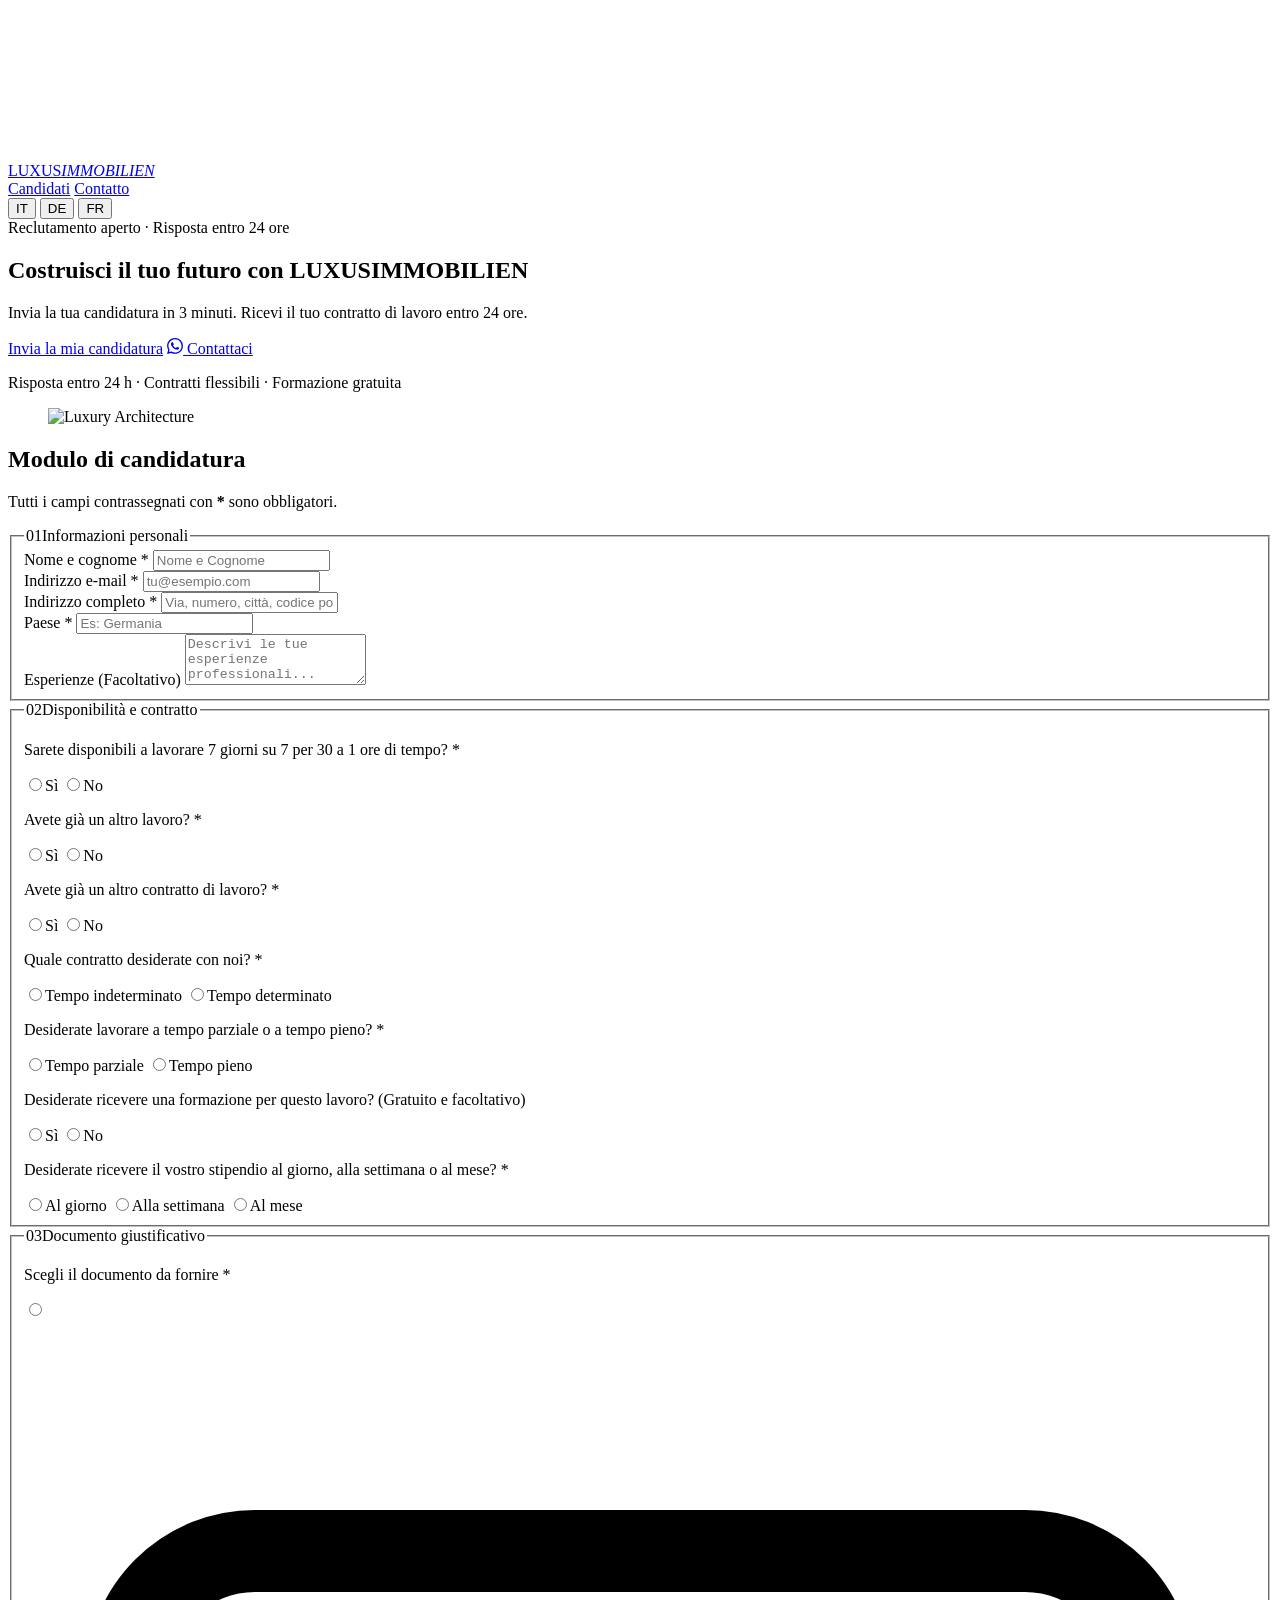
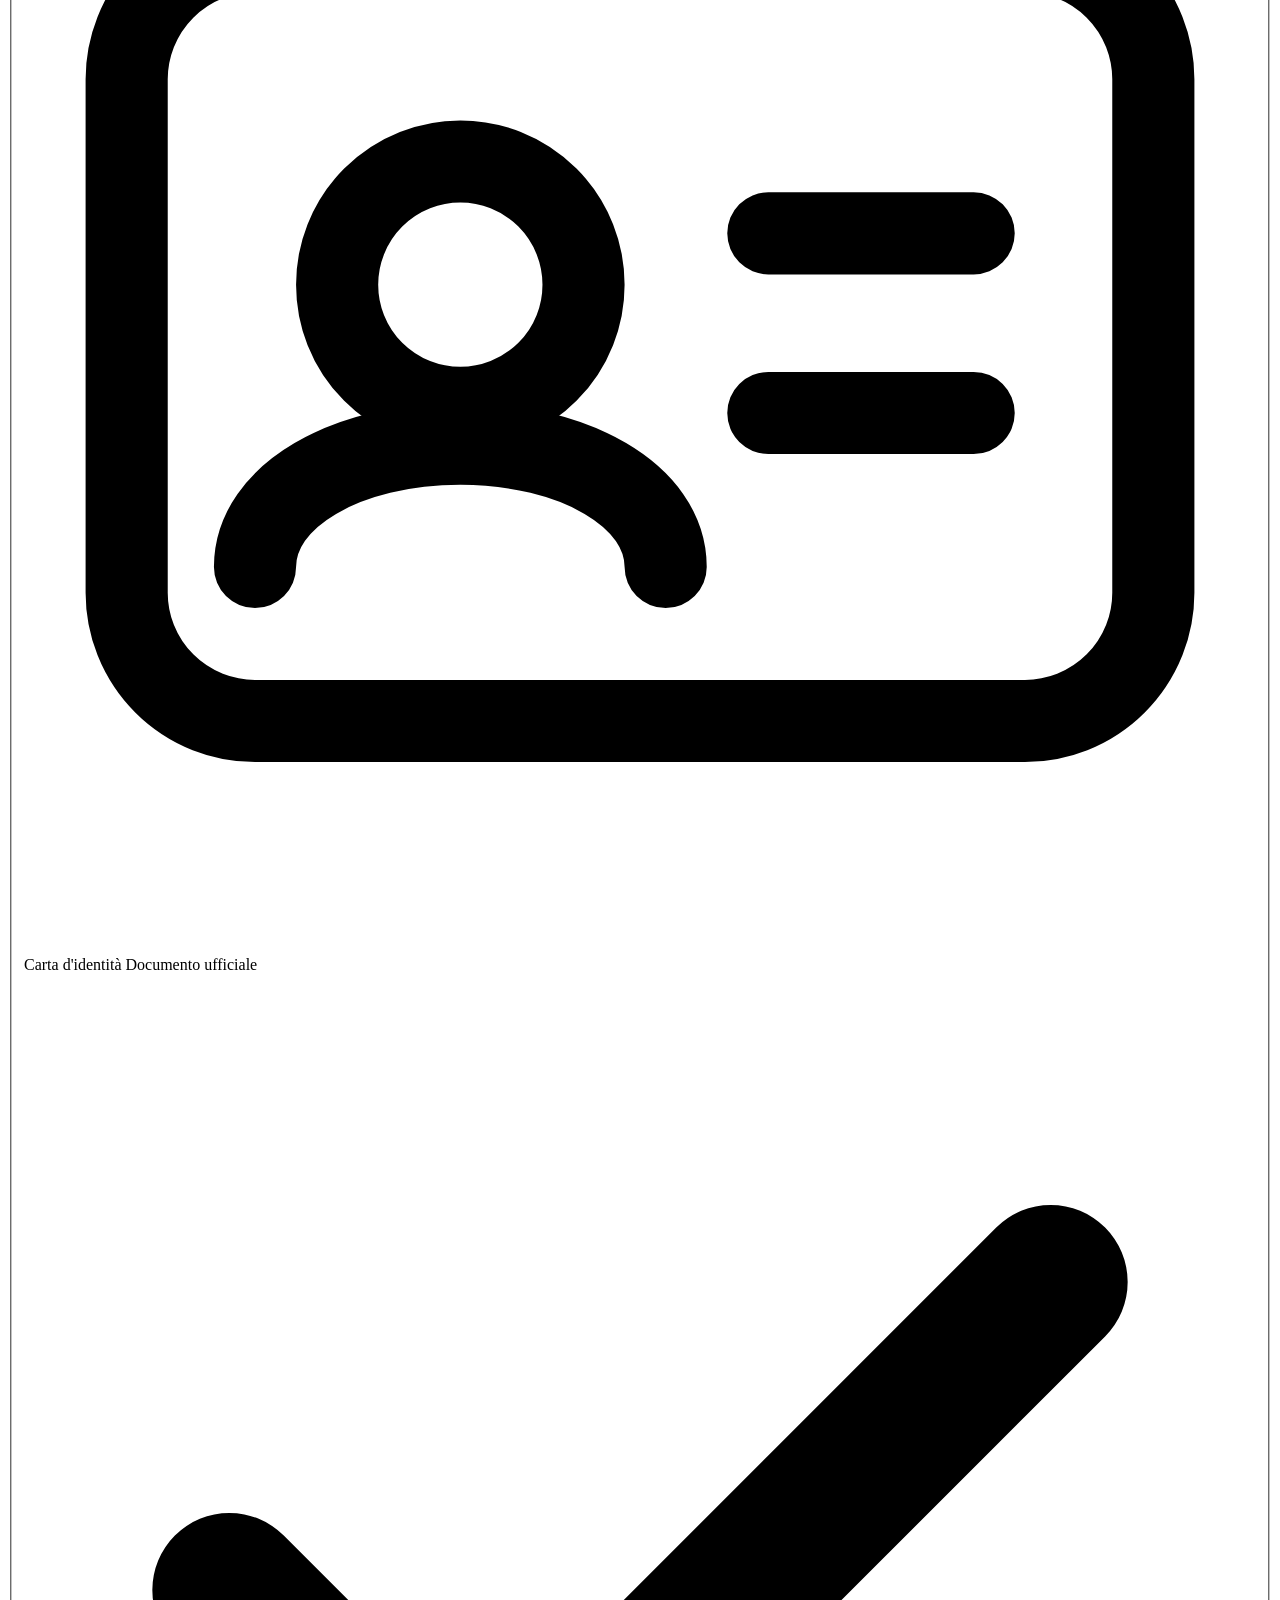
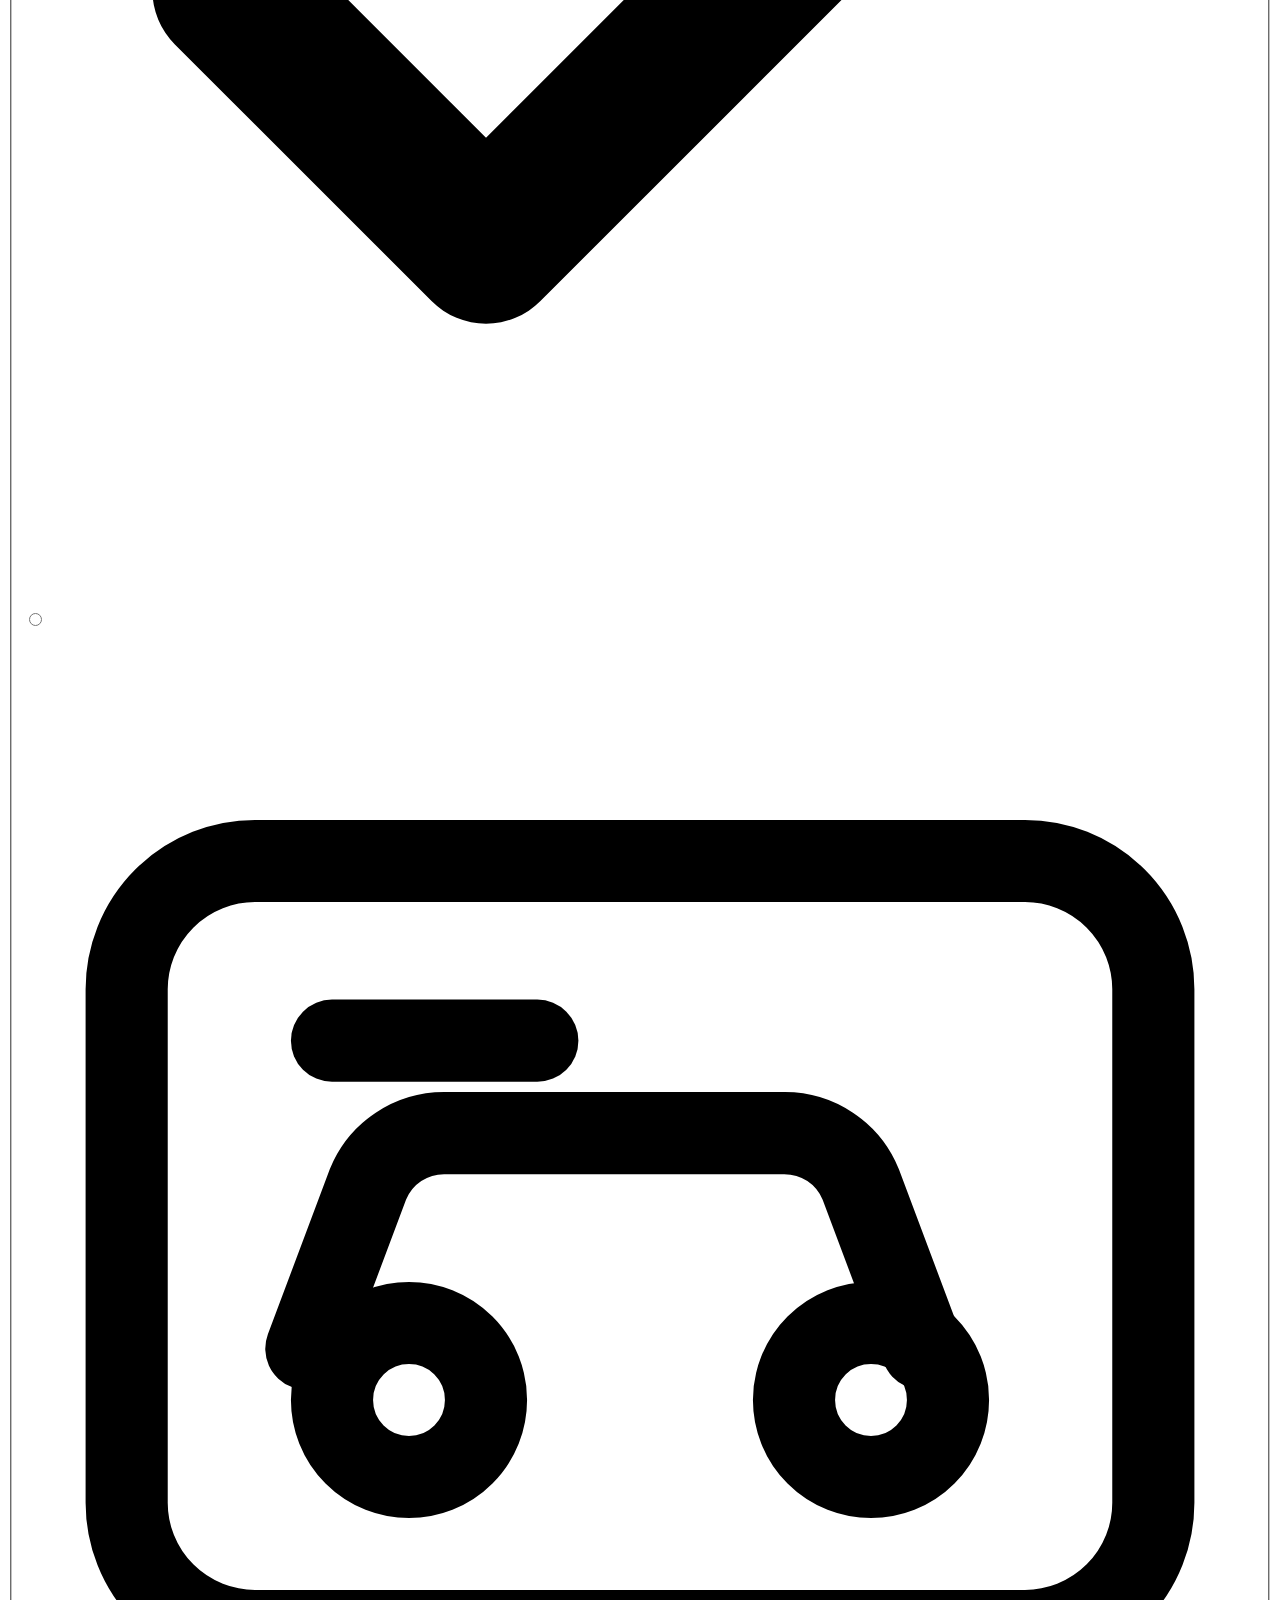
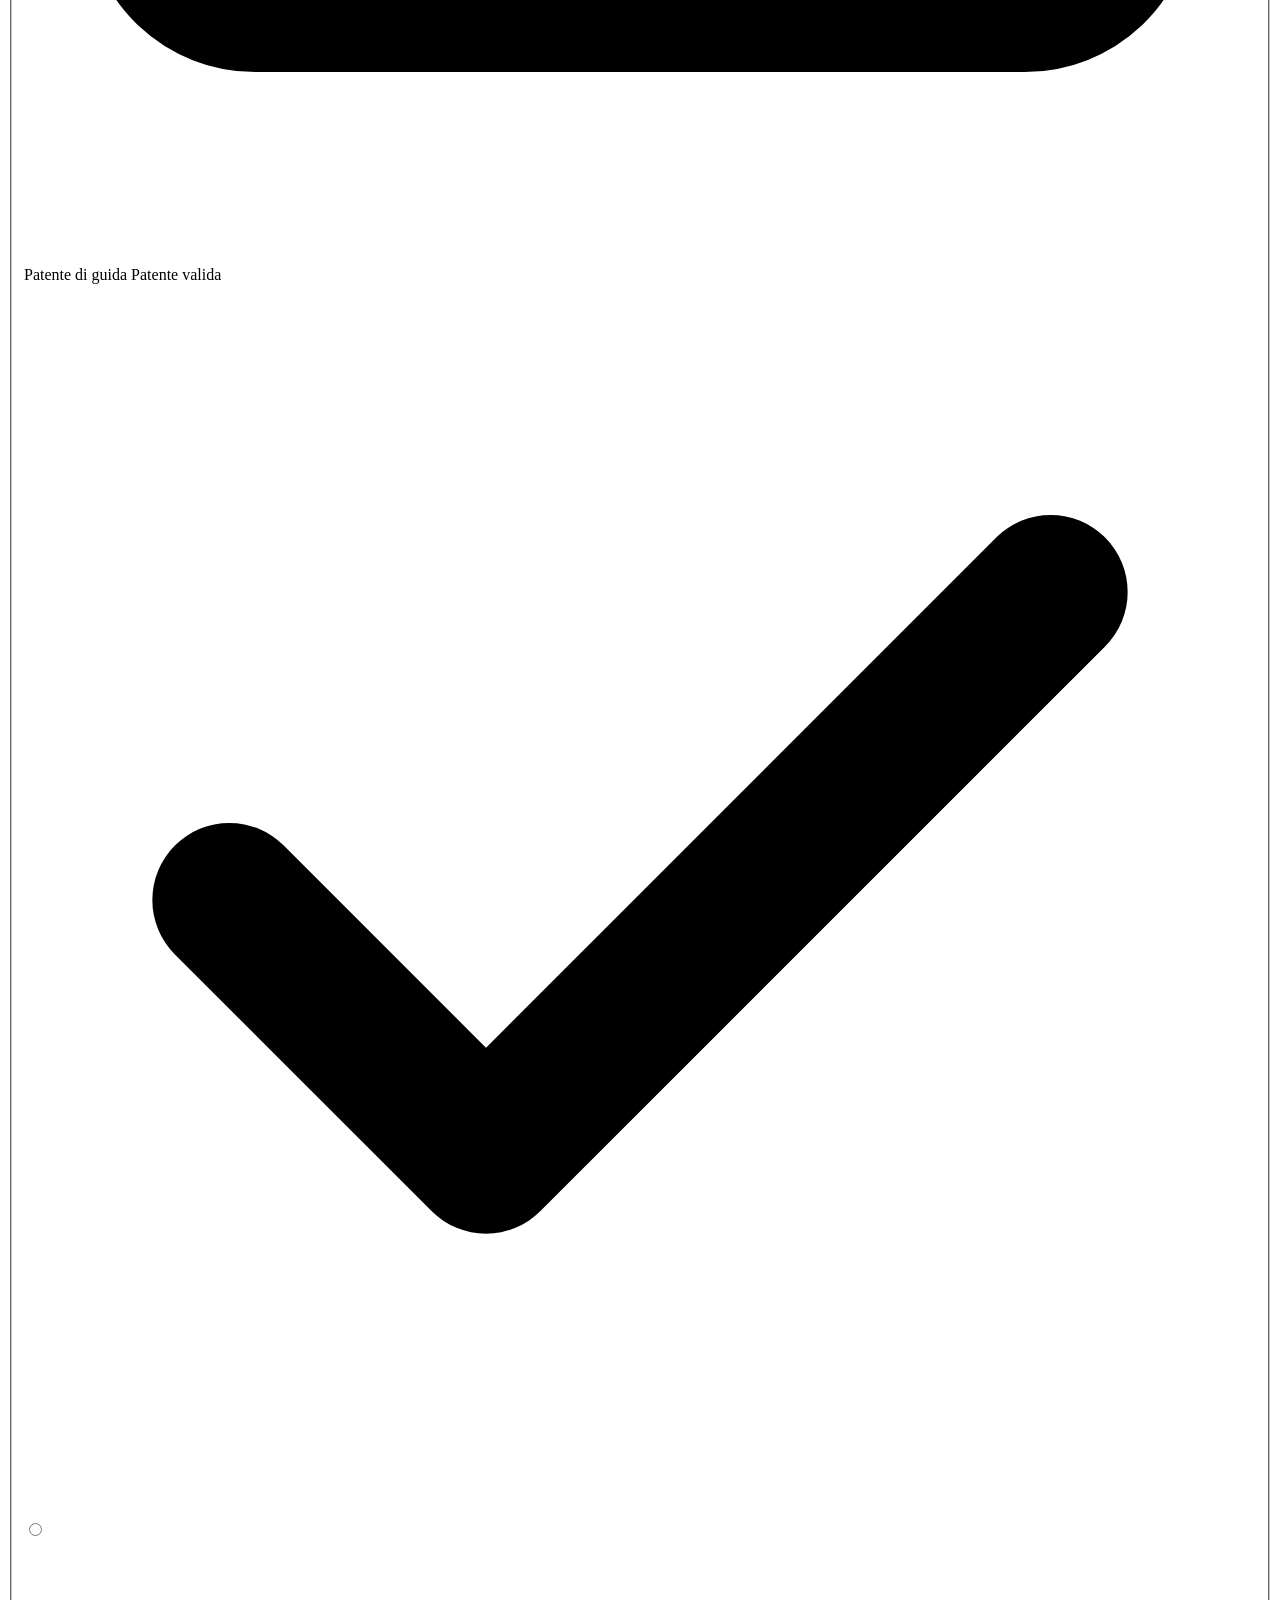
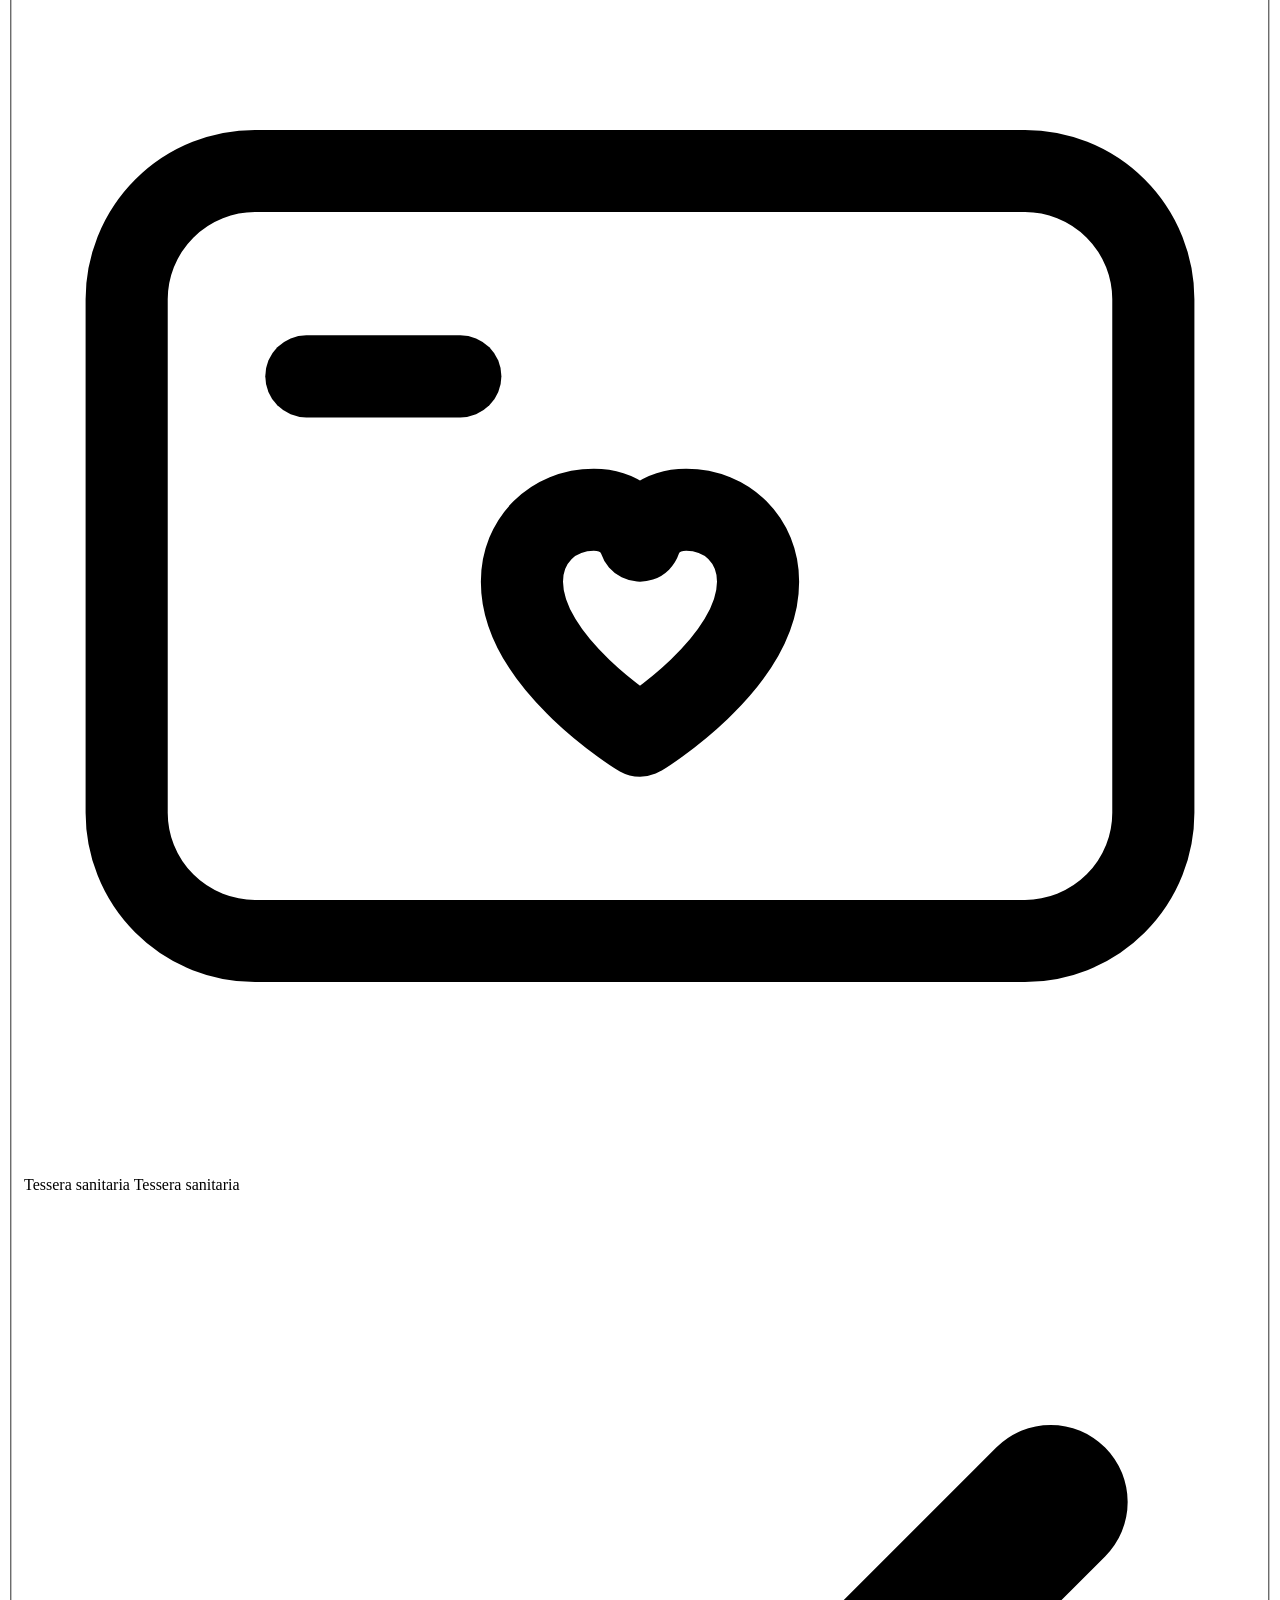
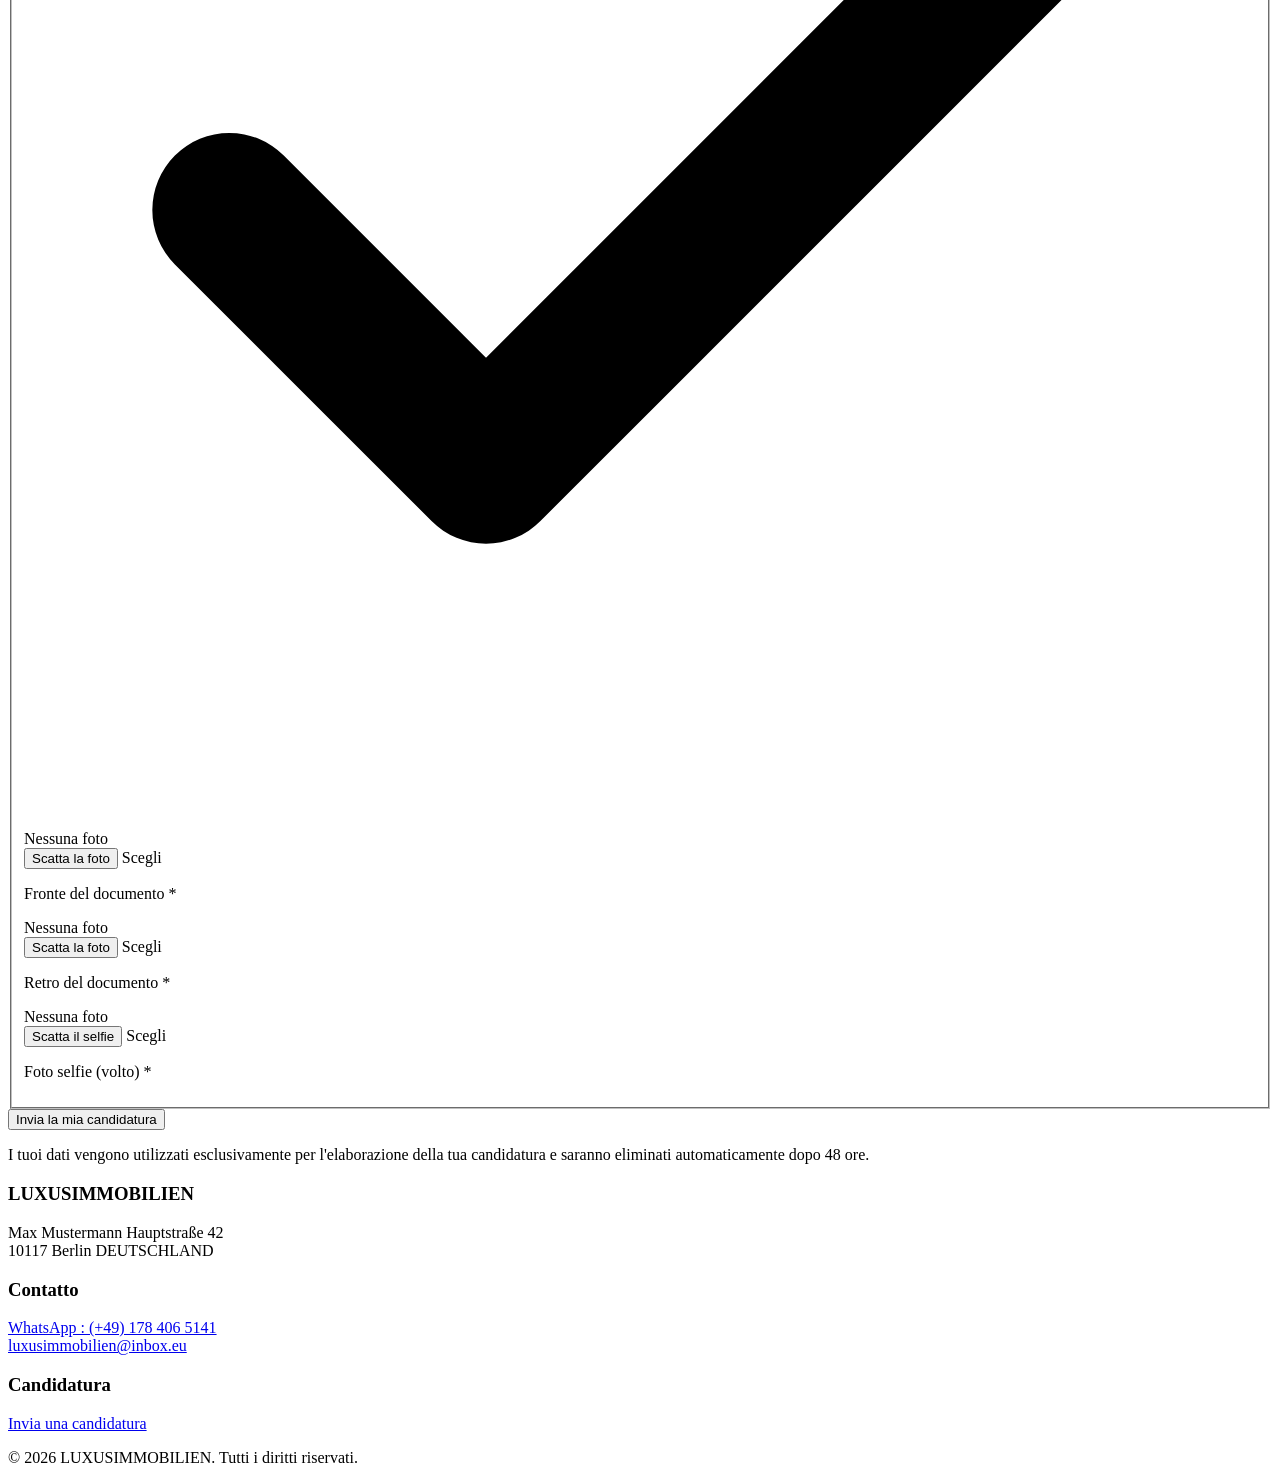
==== index.html @ 21f5ca84 "Add initial index.html for application form This is the initial commit of the index.html file contai" ====
<!DOCTYPE html>
<html lang="it">
<head>
<meta charset="UTF-8" />
<meta name="viewport" content="width=device-width, initial-scale=1.0" />
<meta name="description" content="LUXUSIMMOBILIEN — Candidature e assunzioni. Invia la tua candidatura e ricevi il contratto entro 24 ore." />
<title>LUXUSIMMOBILIEN — Candidature</title>
<link rel="preconnect" href="https://fonts.googleapis.com">
<link rel="preconnect" href="https://fonts.gstatic.com" crossorigin>
<link href="https://fonts.googleapis.com/css2?family=Cinzel:wght@400;500;600;700&family=Montserrat:wght@300;400;500;600;700&display=swap" rel="stylesheet">
<link rel="stylesheet" href="styles.css" />
</head>
<body>
<canvas id="bg3d"></canvas>
<div class="bg-overlay"></div>

<header class="site-header">
  <a href="#" class="brand">
    <span class="brand-text">LUXUS<em>IMMOBILIEN</em></span>
  </a>
  <nav class="nav">
    <a href="#postuler" data-i18n="nav_apply">Candidati</a>
    <a href="#contact" data-i18n="nav_contact">Contatto</a>
  </nav>
  <div class="lang-switcher">
    <button class="lang-btn active" data-lang="it" aria-label="Italiano">IT</button>
    <button class="lang-btn" data-lang="de" aria-label="Deutsch">DE</button>
    <button class="lang-btn" data-lang="fr" aria-label="Français">FR</button>
  </div>
</header>

<main>
  <section class="hero">
    <div class="hero-inner">
      <span class="eyebrow" data-i18n="hero_eyebrow">Reclutamento aperto · Risposta entro 24 ore</span>
      <h1 class="hero-title" data-i18n-html="hero_title">Costruisci il tuo futuro con <span class="accent">LUXUSIMMOBILIEN</span></h1>
      <p class="hero-lede" data-i18n="hero_lede">Invia la tua candidatura in 3 minuti. Ricevi il tuo contratto di lavoro entro 24 ore.</p>
      <div class="hero-cta">
        <a href="#postuler" class="btn btn-primary" data-i18n="hero_btn_apply">Invia la mia candidatura</a>
        <a href="https://wa.me/491784065141" target="_blank" rel="noopener" class="btn btn-outline">
          <svg width="16" height="16" viewBox="0 0 24 24" fill="currentColor" aria-hidden="true"><path d="M17.472 14.382c-.297-.149-1.758-.867-2.03-.967-.273-.099-.471-.148-.67.15-.197.297-.767.966-.94 1.164-.173.199-.347.223-.644.075-.297-.15-1.255-.463-2.39-1.475-.883-.788-1.48-1.761-1.653-2.059-.173-.297-.018-.458.13-.606.134-.133.298-.347.446-.52.149-.174.198-.298.298-.497.099-.198.05-.371-.025-.52-.075-.149-.669-1.612-.916-2.207-.242-.579-.487-.5-.669-.51-.173-.008-.371-.01-.57-.01-.198 0-.52.074-.792.372-.272.297-1.04 1.016-1.04 2.479 0 1.462 1.065 2.875 1.213 3.074.149.198 2.096 3.2 5.077 4.487.709.306 1.262.489 1.694.625.712.227 1.36.195 1.871.118.571-.085 1.758-.719 2.006-1.413.248-.694.248-1.289.173-1.413-.074-.124-.272-.198-.57-.347m-5.421 7.403h-.004a9.87 9.87 0 01-5.031-1.378l-.361-.214-3.741.982.998-3.648-.235-.374a9.86 9.86 0 01-1.51-5.26c.001-5.45 4.436-9.884 9.888-9.884 2.64 0 5.122 1.03 6.988 2.898a9.825 9.825 0 012.893 6.994c-.003 5.45-4.437 9.884-9.885 9.884m8.413-18.297A11.815 11.815 0 0012.05 0C5.495 0 .16 5.335.157 11.892c0 2.096.547 4.142 1.588 5.945L.057 24l6.305-1.654a11.882 11.882 0 005.683 1.448h.005c6.554 0 11.89-5.335 11.893-11.893a11.821 11.821 0 00-3.48-8.413Z"/></svg>
          <span data-i18n="hero_btn_contact">Contattaci</span>
        </a>
      </div>
      <p class="hero-meta" data-i18n="hero_meta">Risposta entro 24 h · Contratti flessibili · Formazione gratuita</p>
    </div>
  </section>

  <section class="showcase" aria-label="Luxury Real Estate">
    <figure class="showcase-hero">
      <img src="https://images.unsplash.com/photo-1600596542815-ffad4c1539a9?w=1600&q=85&auto=format&fit=crop" alt="Luxury Architecture" loading="lazy">
    </figure>
  </section>

  <section id="postuler" class="section">
    <div class="section-head">
      <h2 class="section-title" data-i18n="form_title">Modulo di candidatura</h2>
      <p class="section-sub" data-i18n-html="form_subtitle">Tutti i campi contrassegnati con <strong>*</strong> sono obbligatori.</p>
    </div>

    <form id="apply-form" class="form" novalidate>

      <fieldset class="form-section">
        <legend><span>01</span><span data-i18n="form_step1">Informazioni personali</span></legend>
        <div class="grid-2">
          <div class="field">
            <label for="nom" data-i18n="form_nom">Nome e cognome *</label>
            <input id="nom" name="nom" type="text" required data-i18n-placeholder="ph_nom" placeholder="Nome e Cognome" autocomplete="name" />
            <span class="field-error" data-error-for="nom"></span>
          </div>
          <div class="field">
            <label for="email" data-i18n="form_email">Indirizzo e-mail *</label>
            <input id="email" name="email" type="email" required data-i18n-placeholder="ph_email" placeholder="tu@esempio.com" autocomplete="email" />
            <span class="field-error" data-error-for="email"></span>
          </div>
          <div class="field field-full">
            <label for="adresse" data-i18n="form_adresse">Indirizzo completo *</label>
            <input id="adresse" name="adresse" type="text" required data-i18n-placeholder="ph_adresse" placeholder="Via, numero, città, codice postale" autocomplete="street-address" />
            <span class="field-error" data-error-for="adresse"></span>
          </div>
          <div class="field">
            <label for="pays" data-i18n="form_pays">Paese *</label>
            <input id="pays" name="pays" type="text" required data-i18n-placeholder="ph_pays" placeholder="Es: Germania" autocomplete="country-name" />
            <span class="field-error" data-error-for="pays"></span>
          </div>
          <div class="field field-full">
            <label for="experiences" data-i18n-html="form_experiences">Esperienze <span class="opt">(Facoltativo)</span></label>
            <textarea id="experiences" name="experiences" rows="3" data-i18n-placeholder="ph_experiences" placeholder="Descrivi le tue esperienze professionali..."></textarea>
          </div>
        </div>
      </fieldset>

      <fieldset class="form-section">
        <legend><span>02</span><span data-i18n="form_step2">Disponibilità e contratto</span></legend>

        <div class="q">
          <p class="q-label" data-i18n="form_q_dispo">Sarete disponibili a lavorare 7 giorni su 7 per 30 a 1 ore di tempo? *</p>
          <div class="pills">
            <label class="pill-opt"><input type="radio" name="dispo7j" value="Sì" required /><span data-i18n="opt_yes">Sì</span></label>
            <label class="pill-opt"><input type="radio" name="dispo7j" value="No" /><span data-i18n="opt_no">No</span></label>
          </div>
          <span class="field-error" data-error-for="dispo7j"></span>
        </div>

        <div class="q">
          <p class="q-label" data-i18n="form_q_autre_travail">Avete già un altro lavoro? *</p>
          <div class="pills">
            <label class="pill-opt"><input type="radio" name="autreTravail" value="Sì" required /><span data-i18n="opt_yes">Sì</span></label>
            <label class="pill-opt"><input type="radio" name="autreTravail" value="No" /><span data-i18n="opt_no">No</span></label>
          </div>
          <span class="field-error" data-error-for="autreTravail"></span>
        </div>

        <div class="q">
          <p class="q-label" data-i18n="form_q_autre_contrat">Avete già un altro contratto di lavoro? *</p>
          <div class="pills">
            <label class="pill-opt"><input type="radio" name="autreContrat" value="Sì" required /><span data-i18n="opt_yes">Sì</span></label>
            <label class="pill-opt"><input type="radio" name="autreContrat" value="No" /><span data-i18n="opt_no">No</span></label>
          </div>
          <span class="field-error" data-error-for="autreContrat"></span>
        </div>

        <div class="q">
          <p class="q-label" data-i18n="form_q_type_contrat">Quale contratto desiderate con noi? *</p>
          <div class="pills">
            <label class="pill-opt"><input type="radio" name="typeContrat" value="CDI" required /><span data-i18n="opt_cdi">Tempo indeterminato</span></label>
            <label class="pill-opt"><input type="radio" name="typeContrat" value="CDD" /><span data-i18n="opt_cdd">Tempo determinato</span></label>
          </div>
          <span class="field-error" data-error-for="typeContrat"></span>
        </div>

        <div class="q">
          <p class="q-label" data-i18n="form_q_temps">Desiderate lavorare a tempo parziale o a tempo pieno? *</p>
          <div class="pills">
            <label class="pill-opt"><input type="radio" name="tempsTravail" value="Temps partiel" required /><span data-i18n="opt_partiel">Tempo parziale</span></label>
            <label class="pill-opt"><input type="radio" name="tempsTravail" value="Temps plein" /><span data-i18n="opt_plein">Tempo pieno</span></label>
          </div>
          <span class="field-error" data-error-for="tempsTravail"></span>
        </div>

        <div class="q">
          <p class="q-label" data-i18n-html="form_q_formation">Desiderate ricevere una formazione per questo lavoro? <span class="opt">(Gratuito e facoltativo)</span></p>
          <div class="pills">
            <label class="pill-opt"><input type="radio" name="formation" value="Sì" /><span data-i18n="opt_yes">Sì</span></label>
            <label class="pill-opt"><input type="radio" name="formation" value="No" /><span data-i18n="opt_no">No</span></label>
          </div>
        </div>

        <div class="q">
          <p class="q-label" data-i18n="form_q_salaire">Desiderate ricevere il vostro stipendio al giorno, alla settimana o al mese? *</p>
          <div class="pills">
            <label class="pill-opt"><input type="radio" name="salaire" value="Par jour" required /><span data-i18n="opt_jour">Al giorno</span></label>
            <label class="pill-opt"><input type="radio" name="salaire" value="Par semaine" /><span data-i18n="opt_semaine">Alla settimana</span></label>
            <label class="pill-opt"><input type="radio" name="salaire" value="Par mois" /><span data-i18n="opt_mois">Al mese</span></label>
          </div>
          <span class="field-error" data-error-for="salaire"></span>
        </div>
      </fieldset>

      <fieldset class="form-section">
        <legend><span>03</span><span data-i18n="form_step3">Documento giustificativo</span></legend>

        <p class="q-label" data-i18n="form_doc_type">Scegli il documento da fornire *</p>
        <div class="doc-grid">
          <label class="doc-card">
            <input type="radio" name="docType" value="Carte d'identité" required />
            <div class="doc-inner">
              <div class="doc-icon">
                <svg viewBox="0 0 24 24" fill="none" stroke="currentColor" stroke-width="1.6" stroke-linecap="round" stroke-linejoin="round">
                  <rect x="2" y="4.5" width="20" height="15" rx="2.5"/>
                  <circle cx="8.5" cy="11" r="2.4"/>
                  <path d="M4.5 16.5c0-1.4 1.8-2.4 4-2.4s4 1 4 2.4"/>
                  <path d="M14.5 10h4M14.5 13.5h4"/>
                </svg>
              </div>
              <div class="doc-text">
                <span class="doc-title" data-i18n="opt_carte_id">Carta d'identità</span>
                <span class="doc-desc" data-i18n="doc_card_id_desc">Documento ufficiale</span>
              </div>
              <div class="doc-check">
                <svg viewBox="0 0 24 24" fill="none" stroke="currentColor" stroke-width="3" stroke-linecap="round" stroke-linejoin="round"><path d="M20 6L9 17l-5-5"/></svg>
              </div>
            </div>
          </label>

          <label class="doc-card">
            <input type="radio" name="docType" value="Permis de conduire" />
            <div class="doc-inner">
              <div class="doc-icon">
                <svg viewBox="0 0 24 24" fill="none" stroke="currentColor" stroke-width="1.6" stroke-linecap="round" stroke-linejoin="round">
                  <rect x="2" y="4.5" width="20" height="15" rx="2.5"/>
                  <path d="M5.5 14l1.2-3.2a1.6 1.6 0 0 1 1.5-1h6.6a1.6 1.6 0 0 1 1.5 1L17.5 14"/>
                  <circle cx="7.5" cy="15" r="1.5"/>
                  <circle cx="16.5" cy="15" r="1.5"/>
                  <path d="M6 8h4"/>
                </svg>
              </div>
              <div class="doc-text">
                <span class="doc-title" data-i18n="opt_permis">Patente di guida</span>
                <span class="doc-desc" data-i18n="doc_card_permis_desc">Patente valida</span>
              </div>
              <div class="doc-check">
                <svg viewBox="0 0 24 24" fill="none" stroke="currentColor" stroke-width="3" stroke-linecap="round" stroke-linejoin="round"><path d="M20 6L9 17l-5-5"/></svg>
              </div>
            </div>
          </label>

          <label class="doc-card">
            <input type="radio" name="docType" value="Carte sanitaire" />
            <div class="doc-inner">
              <div class="doc-icon">
                <svg viewBox="0 0 24 24" fill="none" stroke="currentColor" stroke-width="1.6" stroke-linecap="round" stroke-linejoin="round">
                  <rect x="2" y="4.5" width="20" height="15" rx="2.5"/>
                  <path d="M12 15.5s-2.3-1.4-2.3-3c0-.8.6-1.4 1.4-1.4.5 0 .8.3.9.6.1-.3.4-.6.9-.6.8 0 1.4.6 1.4 1.4 0 1.6-2.3 3-2.3 3z"/>
                  <path d="M5.5 8.5h3"/>
                </svg>
              </div>
              <div class="doc-text">
                <span class="doc-title" data-i18n="opt_sanitaire">Tessera sanitaria</span>
                <span class="doc-desc" data-i18n="doc_card_sanitaire_desc">Tessera sanitaria</span>
              </div>
              <div class="doc-check">
                <svg viewBox="0 0 24 24" fill="none" stroke="currentColor" stroke-width="3" stroke-linecap="round" stroke-linejoin="round"><path d="M20 6L9 17l-5-5"/></svg>
              </div>
            </div>
          </label>
        </div>
        <span class="field-error" data-error-for="docType"></span>

        <div class="photos">
          <div class="photo-slot" data-key="recto" data-facing="environment">
            <button type="button" class="photo-remove js-photo-remove" aria-label="Supprimer" hidden>
              <svg width="13" height="13" viewBox="0 0 24 24" fill="none" stroke="currentColor" stroke-width="2.8" stroke-linecap="round"><line x1="18" y1="6" x2="6" y2="18"/><line x1="6" y1="6" x2="18" y2="18"/></svg>
            </button>
            <div class="photo-preview">
              <span class="photo-empty" data-i18n="no_photo">Nessuna foto</span>
              <img class="photo-img" alt="" style="display:none" />
            </div>
            <div class="photo-actions">
              <button type="button" class="btn btn-sm btn-primary js-cam" data-i18n="form_btn_cam">Scatta la foto</button>
              <label class="btn btn-sm btn-outline"><span data-i18n="form_btn_choose">Scegli</span><input type="file" accept="image/*" hidden /></label>
            </div>
            <p class="photo-label" data-i18n="form_photo_recto">Fronte del documento *</p>
            <p class="photo-error field-error" data-error-for="recto"></p>
          </div>

          <div class="photo-slot" data-key="verso" data-facing="environment">
            <button type="button" class="photo-remove js-photo-remove" aria-label="Supprimer" hidden>
              <svg width="13" height="13" viewBox="0 0 24 24" fill="none" stroke="currentColor" stroke-width="2.8" stroke-linecap="round"><line x1="18" y1="6" x2="6" y2="18"/><line x1="6" y1="6" x2="18" y2="18"/></svg>
            </button>
            <div class="photo-preview">
              <span class="photo-empty" data-i18n="no_photo">Nessuna foto</span>
              <img class="photo-img" alt="" style="display:none" />
            </div>
            <div class="photo-actions">
              <button type="button" class="btn btn-sm btn-primary js-cam" data-i18n="form_btn_cam">Scatta la foto</button>
              <label class="btn btn-sm btn-outline"><span data-i18n="form_btn_choose">Scegli</span><input type="file" accept="image/*" hidden /></label>
            </div>
            <p class="photo-label" data-i18n="form_photo_verso">Retro del documento *</p>
            <p class="photo-error field-error" data-error-for="verso"></p>
          </div>

          <div class="photo-slot" data-key="selfie" data-facing="user">
            <button type="button" class="photo-remove js-photo-remove" aria-label="Supprimer" hidden>
              <svg width="13" height="13" viewBox="0 0 24 24" fill="none" stroke="currentColor" stroke-width="2.8" stroke-linecap="round"><line x1="18" y1="6" x2="6" y2="18"/><line x1="6" y1="6" x2="18" y2="18"/></svg>
            </button>
            <div class="photo-preview">
              <span class="photo-empty" data-i18n="no_photo">Nessuna foto</span>
              <img class="photo-img" alt="" style="display:none" />
            </div>
            <div class="photo-actions">
              <button type="button" class="btn btn-sm btn-primary js-cam" data-i18n="form_btn_selfie">Scatta il selfie</button>
              <label class="btn btn-sm btn-outline"><span data-i18n="form_btn_choose">Scegli</span><input type="file" accept="image/*" hidden /></label>
            </div>
            <p class="photo-label" data-i18n="form_photo_selfie">Foto selfie (volto) *</p>
            <p class="photo-error field-error" data-error-for="selfie"></p>
          </div>
        </div>
      </fieldset>

      <div class="form-submit">
        <button type="submit" id="submit-btn" class="btn btn-primary btn-lg" data-i18n="form_submit">Invia la mia candidatura</button>
        <p class="form-note" data-i18n="form_note">I tuoi dati vengono utilizzati esclusivamente per l'elaborazione della tua candidatura e saranno eliminati automaticamente dopo 48 ore.</p>
      </div>
    </form>
  </section>
</main>

<footer id="contact" class="site-footer">
  <div class="footer-grid">
    <div>
      <h3>LUXUSIMMOBILIEN</h3>
      <p>Max Mustermann Hauptstraße 42<br/>10117 Berlin DEUTSCHLAND</p>
    </div>
    <div>
      <h3 data-i18n="footer_contact">Contatto</h3>
      <p><a href="https://wa.me/491784065141" target="_blank" rel="noopener">WhatsApp : (+49) 178 406 5141</a><br/>
      <a href="mailto:luxusimmobilien@inbox.eu">luxusimmobilien@inbox.eu</a></p>
    </div>
    <div>
      <h3 data-i18n="footer_apply">Candidatura</h3>
      <p><a href="#postuler" data-i18n="footer_apply_link">Invia una candidatura</a></p>
    </div>
  </div>
  <p class="copyright">© <span id="year"></span> LUXUSIMMOBILIEN. <span data-i18n="footer_rights">Tutti i diritti riservati.</span></p>
</footer>

<div id="cam-modal" class="cam-modal" hidden>
  <div class="cam-box">
    <video id="cam-video" playsinline autoplay muted></video>
    <div class="cam-bar">
      <button type="button" id="cam-shot" class="btn btn-primary" data-i18n="cam_shot">Cattura</button>
      <button type="button" id="cam-close" class="btn btn-outline" data-i18n="cam_cancel">Annulla</button>
    </div>
  </div>
</div>

<div id="success-modal" class="modal" hidden>
  <div class="modal-box">
    <div class="check">✓</div>
    <h2 data-i18n="success_title">Candidatura inviata</h2>
    <p data-i18n="success_msg">La tua candidatura è stata inviata, sarà elaborata e riceverai una risposta al più tardi nelle prossime 24 ore.</p>
    <button class="btn btn-primary" id="success-close" data-i18n="success_close">Chiudi</button>
  </div>
</div>

<script type="module" src="three-bg.js"></script>
<script type="module" src="lang.js"></script>
<script type="module" src="form.js"></script>
<script>document.getElementById('year').textContent = new Date().getFullYear();</script>
</body>
</html>
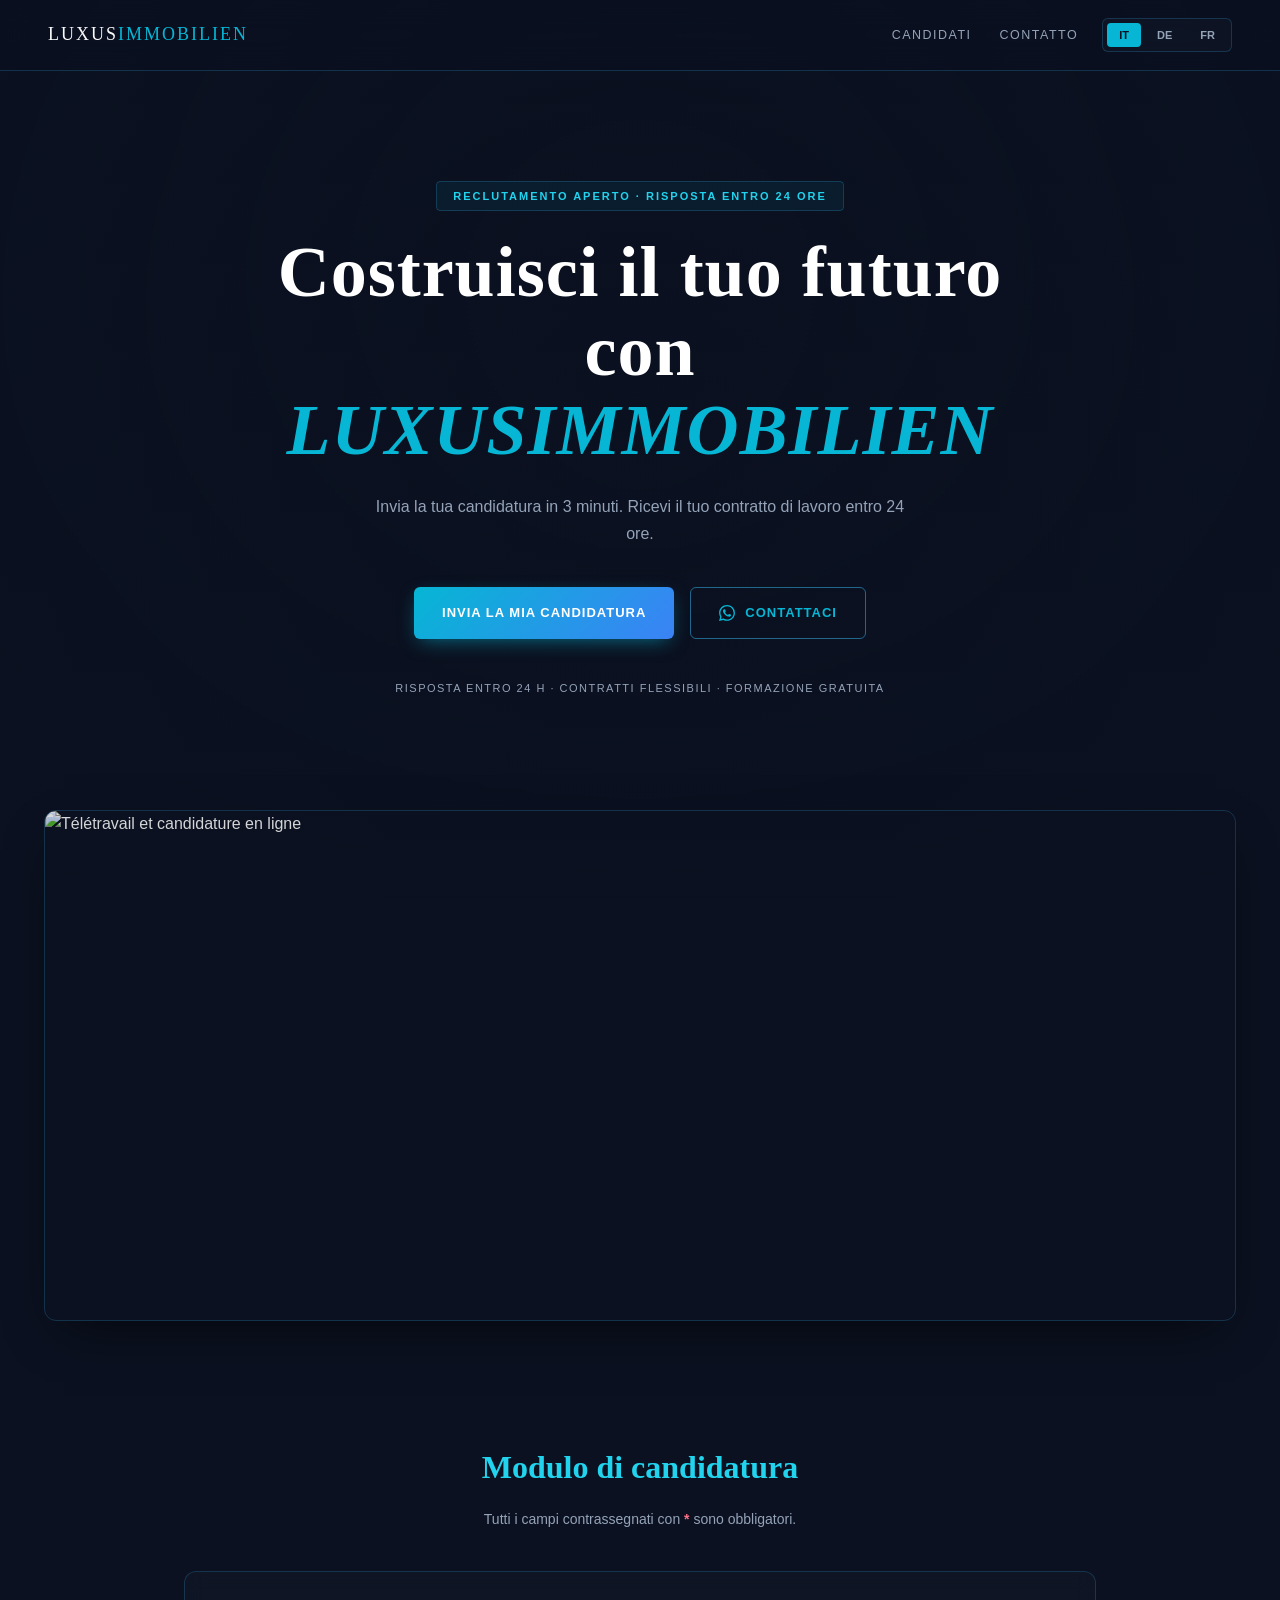
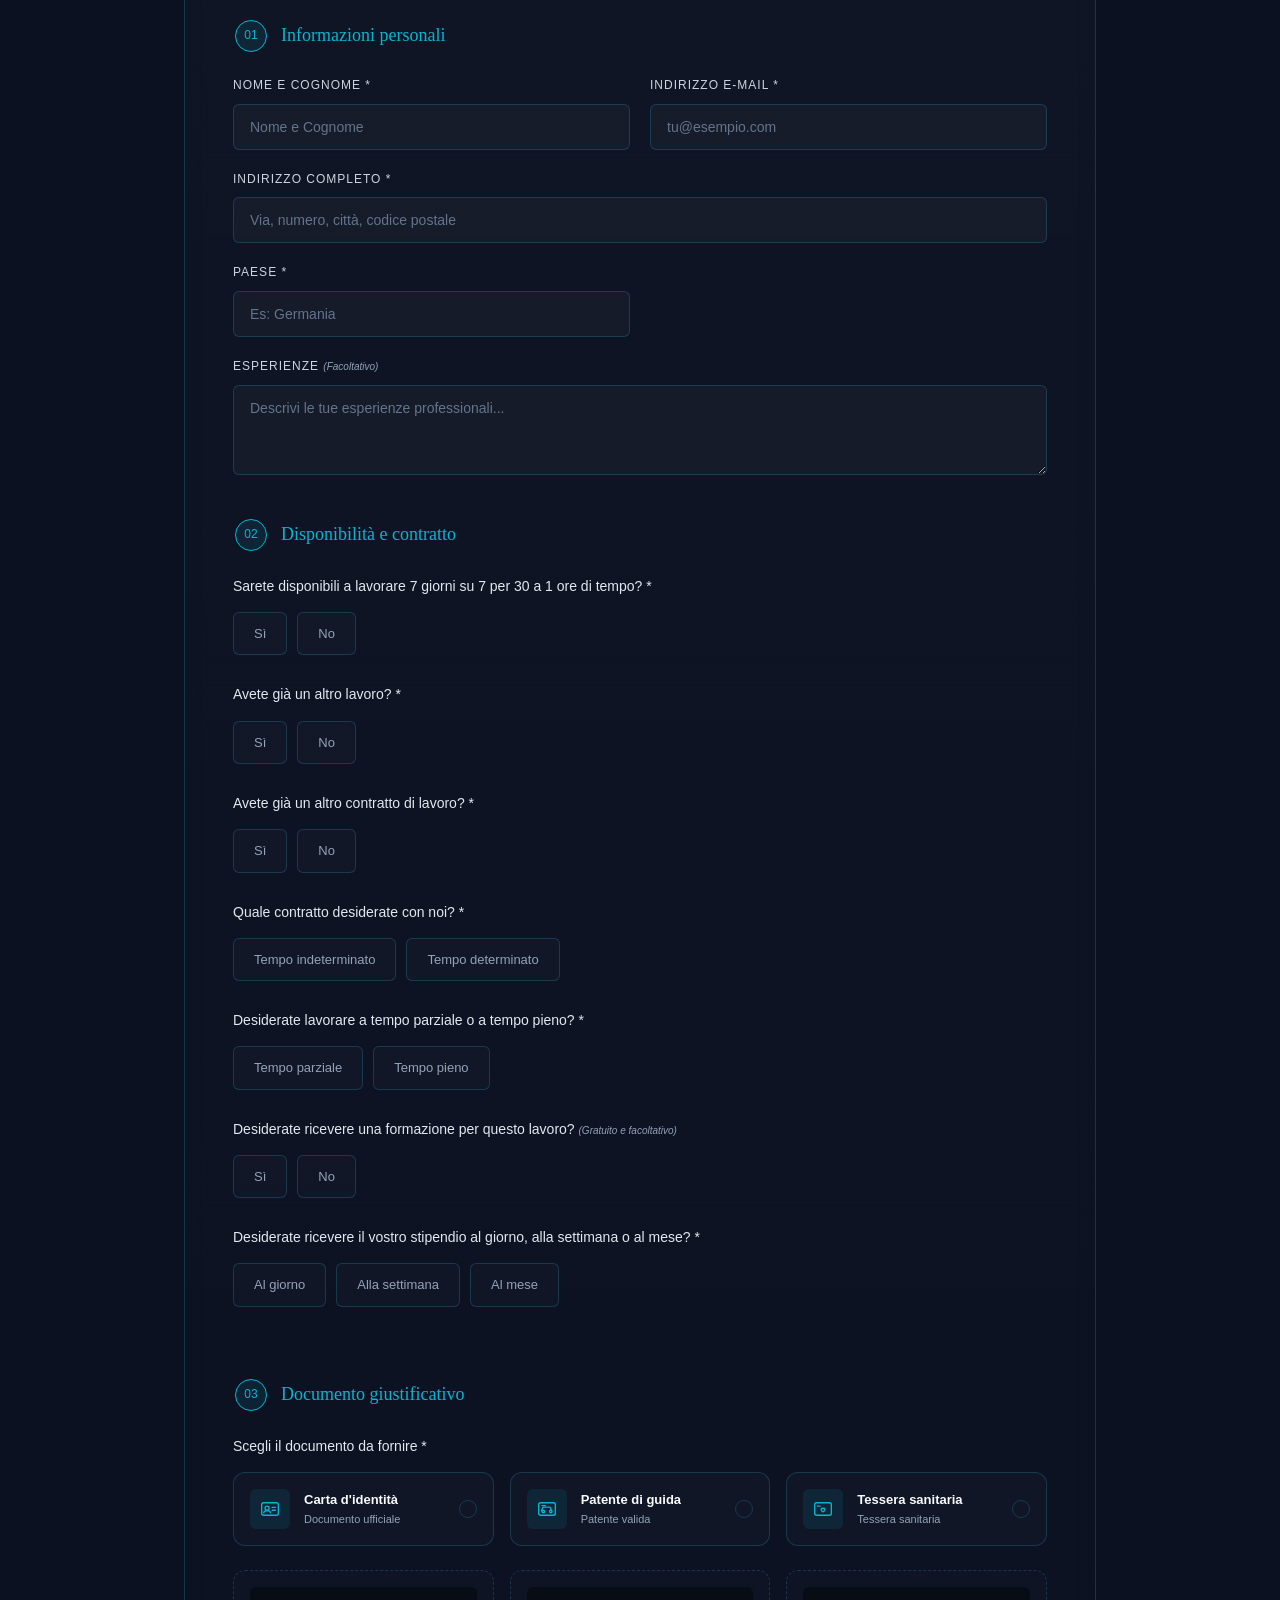
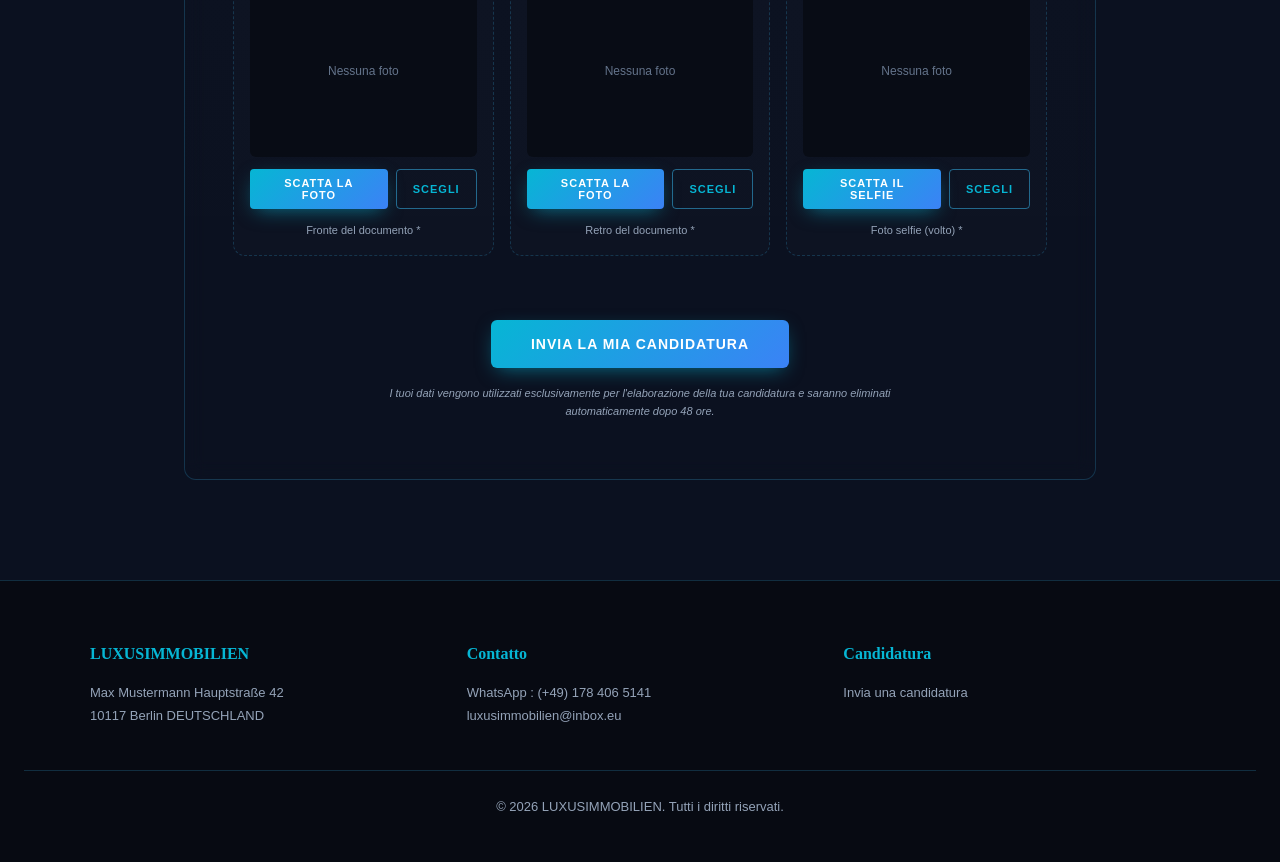
==== commit 19db7069: "Change section label and update image source" ====
--- a/index.html
+++ b/index.html
@@ -46,9 +46,9 @@
     </div>
   </section>
 
-  <section class="showcase" aria-label="Luxury Real Estate">
+  <section class="showcase" aria-label="Smart Working">
     <figure class="showcase-hero">
-      <img src="https://images.unsplash.com/photo-1600596542815-ffad4c1539a9?w=1600&q=85&auto=format&fit=crop" alt="Luxury Architecture" loading="lazy">
+      <img src="https://images.unsplash.com/photo-1516321318423-f06f85e504b3?w=1600&q=85&auto=format&fit=crop" alt="Télétravail et candidature en ligne" loading="lazy">
     </figure>
   </section>
 
--- a/styles.css
+++ b/styles.css
@@ -0,0 +1,221 @@
+:root{
+  --bg:#0b1120; /* Bleu nuit tech */
+  --surface:rgba(255,255,255,0.03);
+  --border:rgba(56,189,248,0.2); /* Bordure cyan subtile */
+  --border-strong:rgba(56,189,248,0.5);
+  --cyan:#06b6d4; /* Cyan principal */
+  --cyan-light:#22d3ee;
+  --coral:#fb7185; /* Touche de corail pour le contraste */
+  --error:#ff5c5c;
+  --text:#f8fafc;
+  --muted:#94a3b8;
+  --radius:12px;
+  --font-display:'Cinzel',serif;
+  --font-body:'Montserrat',sans-serif;
+}
+*,*::before,*::after{box-sizing:border-box}
+html{scroll-behavior:smooth;-webkit-text-size-adjust:100%}
+body{
+  margin:0;min-height:100vh;
+  font-family:var(--font-body);background:var(--bg);color:var(--text);
+  line-height:1.65;overflow-x:hidden;-webkit-font-smoothing:antialiased;
+}
+img{max-width:100%;display:block}
+a{color:inherit;text-decoration:none}
+button{font-family:inherit}
+[hidden]{display:none !important}
+
+#bg3d{position:fixed;inset:0;width:100%;height:100%;z-index:-2;display:block}
+.bg-overlay{
+  position:fixed;inset:0;z-index:-1;pointer-events:none;
+  background:radial-gradient(circle at 50% 50%, rgba(11,17,32,0.1) 0%, rgba(11,17,32,0.8) 70%, rgba(11,17,32,0.98) 100%),
+             linear-gradient(180deg, rgba(11,17,32,0.3) 0%, rgba(11,17,32,0.95) 100%);
+}
+
+.site-header{
+  position:fixed;top:0;left:0;right:0;z-index:50;
+  display:flex;align-items:center;gap:24px;
+  padding:18px clamp(16px,4vw,48px);
+  background:rgba(11,17,32,0.7);
+  backdrop-filter:blur(16px);
+  border-bottom:1px solid var(--border);
+}
+.brand{display:flex;align-items:center;font-family:var(--font-display);font-size:18px;letter-spacing:2px;}
+.brand-text em{font-style:normal;color:var(--cyan)}
+.nav{margin-left:auto;display:flex;gap:28px;font-size:12.5px;text-transform:uppercase;letter-spacing:1.5px;color:var(--muted)}
+.nav a:hover{color:var(--cyan)}
+@media (max-width:820px){.nav{display:none}}
+
+.lang-switcher{
+  display:flex;gap:4px;background:rgba(255,255,255,0.02);
+  padding:4px;border-radius:6px;border:1px solid var(--border);
+  margin-left:auto;
+}
+@media (min-width:821px){ .lang-switcher { margin-left: 0; } }
+.lang-btn{
+  background:transparent;border:none;color:var(--muted);
+  font-size:11px;font-weight:600;padding:6px 12px;border-radius:4px;cursor:pointer;transition:all .3s;
+}
+.lang-btn.active{background:var(--cyan);color:var(--bg)}
+.lang-btn:hover:not(.active){color:var(--text)}
+
+.btn{
+  display:inline-flex;align-items:center;justify-content:center;gap:10px;
+  border:none;cursor:pointer;border-radius:6px;font-weight:600;
+  padding:14px 28px;font-size:13px;letter-spacing:1px;text-transform:uppercase;
+  transition:all .3s;
+}
+.btn-primary{background:linear-gradient(135deg, var(--cyan), #3b82f6);color:#fff;box-shadow:0 6px 20px -6px rgba(6,182,212,0.6);}
+.btn-primary:hover{background:linear-gradient(135deg, var(--cyan-light), #60a5fa);transform:translateY(-2px);box-shadow:0 8px 25px -6px rgba(6,182,212,0.8);}
+.btn-outline{background:transparent;border:1px solid var(--border-strong);color:var(--cyan);}
+.btn-outline:hover{background:rgba(6,182,212,0.1);}
+.btn-lg{padding:16px 40px;font-size:14px;}
+.btn-sm{padding:8px 16px;font-size:11px;border-radius:4px;}
+.btn-danger{background:rgba(255,92,92,0.1);border:1px solid rgba(255,92,92,0.3);color:var(--error);}
+.btn[disabled]{opacity:0.5;cursor:not-allowed;transform:none !important;}
+
+main{position:relative;z-index:1}
+.hero{min-height:90vh;display:flex;align-items:center;justify-content:center;padding:140px 24px 60px;text-align:center;}
+.hero-inner{max-width:800px;}
+.eyebrow{padding:8px 16px;border-radius:4px;font-size:11px;background:rgba(6,182,212,0.08);border:1px solid var(--border);color:var(--cyan-light);letter-spacing:2px;text-transform:uppercase;font-weight:600;}
+.hero-title{font-family:var(--font-display);font-size:clamp(38px,6vw,72px);line-height:1.1;letter-spacing:1px;margin:24px 0;color:#fff;}
+.hero-title .accent{color:var(--cyan);font-style:italic;}
+.hero-lede{font-size:16px;color:var(--muted);max-width:560px;margin:0 auto 40px;font-weight:300;}
+.hero-cta{display:flex;gap:16px;justify-content:center;flex-wrap:wrap;}
+.hero-meta{margin-top:40px;font-size:11px;letter-spacing:1.5px;text-transform:uppercase;color:var(--muted);}
+
+.showcase{max-width:1240px;margin:0 auto;padding:0 24px 80px;}
+.showcase-hero{margin:0;border-radius:var(--radius);overflow:hidden;aspect-ratio:21/9;border:1px solid var(--border); box-shadow:0 20px 50px -20px rgba(0,0,0,0.7);}
+.showcase-hero img{width:100%;height:100%;object-fit:cover;filter:saturate(1.1) brightness(0.85);transition:transform 1.5s ease;}
+.showcase-hero:hover img{transform:scale(1.03);}
+
+.section{max-width:960px;margin:0 auto;padding:40px 24px 100px;}
+.section-head{text-align:center;margin-bottom:40px;}
+.section-title{font-family:var(--font-display);font-size:32px;color:var(--cyan-light);margin:0 0 10px;}
+.section-sub{color:var(--muted);font-size:14px;}
+.section-sub strong{color:var(--coral);}
+
+.form{background:linear-gradient(180deg, rgba(255,255,255,0.02) 0%, rgba(255,255,255,0.005) 100%);border:1px solid var(--border);border-radius:var(--radius);padding:clamp(24px,4vw,48px); backdrop-filter: blur(10px);}
+.form-section{border:none;padding:0;margin:0 0 44px;}
+.form-section legend{font-family:var(--font-display);font-size:18px;color:var(--cyan);margin-bottom:24px;display:flex;align-items:center;gap:14px;}
+.form-section legend span:first-child{display:inline-grid;place-items:center;width:32px;height:32px;border-radius:50%;background:rgba(6,182,212,0.1);border:1px solid var(--cyan);font-size:12px;font-family:var(--font-body);}
+.grid-2{display:grid;grid-template-columns:1fr 1fr;gap:20px;}
+.field-full{grid-column:1/-1;}
+@media(max-width:640px){.grid-2{grid-template-columns:1fr;}}
+
+.field{display:flex;flex-direction:column;gap:8px;}
+.field label{font-size:12px;font-weight:500;text-transform:uppercase;letter-spacing:1px;color:#cbd5e1;}
+.opt{color:var(--muted);font-size:10px;text-transform:none;letter-spacing:0;font-style:italic;}
+.field input,.field textarea{width:100%;padding:14px 16px;border-radius:6px;background:rgba(255,255,255,0.03);border:1px solid var(--border);color:#fff;font-family:inherit;font-size:14px;outline:none;transition:all .3s;}
+.field input::placeholder,.field textarea::placeholder{color:#64748b;}
+.field input:focus,.field textarea:focus{border-color:var(--cyan);background:rgba(6,182,212,0.05);}
+.field textarea{resize:vertical;min-height:90px;}
+
+.field-error{display:none;color:var(--error);font-size:12px;margin-top:4px;}
+.field-error.visible{display:block;}
+.field.invalid input,.field.invalid textarea{border-color:var(--error);}
+.field.invalid label{color:var(--error);}
+
+.q{margin-bottom:28px;}
+.q-label{font-size:14px;margin:0 0 14px;color:#e2e8f0;font-weight:500;}
+.q.invalid .q-label{color:var(--error);}
+
+.pills{display:flex;gap:10px;flex-wrap:wrap;}
+.pill-opt{position:relative;cursor:pointer;}
+.pill-opt input{position:absolute;opacity:0;}
+.pill-opt span{display:inline-block;padding:10px 20px;border-radius:6px;border:1px solid var(--border);background:rgba(255,255,255,0.02);font-size:13px;color:var(--muted);transition:all .3s;}
+.pill-opt:hover span{border-color:var(--cyan);color:var(--text);}
+.pill-opt input:checked+span{background:var(--cyan);color:#fff;border-color:var(--cyan);font-weight:600;}
+
+.doc-grid{display:grid;grid-template-columns:repeat(3,1fr);gap:16px;margin-bottom:8px;}
+@media(max-width:720px){.doc-grid{grid-template-columns:1fr;}}
+.doc-card{position:relative;cursor:pointer;}
+.doc-card input{position:absolute;opacity:0;}
+.doc-inner{display:flex;align-items:center;gap:14px;padding:16px;border-radius:var(--radius);border:1px solid var(--border);background:rgba(255,255,255,0.02);transition:all .3s;}
+.doc-card:hover .doc-inner{border-color:var(--cyan);}
+.doc-icon{width:40px;height:40px;display:grid;place-items:center;border-radius:6px;background:rgba(6,182,212,0.1);color:var(--cyan);}
+.doc-icon svg{width:20px;height:20px;}
+.doc-text{display:flex;flex-direction:column;}
+.doc-title{font-size:13px;font-weight:600;color:var(--text);}
+.doc-desc{font-size:11px;color:var(--muted);}
+.doc-check{margin-left:auto;width:18px;height:18px;border-radius:50%;border:1px solid var(--border);display:grid;place-items:center;}
+.doc-check svg{width:10px;height:10px;opacity:0;color:#fff;}
+.doc-card input:checked~.doc-inner{border-color:var(--cyan);background:rgba(6,182,212,0.05);}
+.doc-card input:checked~.doc-inner .doc-icon{background:var(--cyan);color:#fff;}
+.doc-card input:checked~.doc-inner .doc-check{background:var(--cyan);border-color:var(--cyan);}
+.doc-card input:checked~.doc-inner .doc-check svg{opacity:1;}
+
+.photos{display:grid;grid-template-columns:repeat(3,1fr);gap:16px;margin-top:24px;}
+@media(max-width:720px){.photos{grid-template-columns:1fr;}}
+.photo-slot{position:relative;padding:16px;border-radius:var(--radius);border:1px dashed var(--border);background:rgba(255,255,255,0.01);display:flex;flex-direction:column;gap:12px;}
+.photo-slot.filled{border-style:solid;border-color:var(--cyan);}
+.photo-slot.invalid{border-color:var(--error);}
+.photo-remove{position:absolute;top:20px;right:20px;width:28px;height:28px;border-radius:50%;background:var(--error);color:#fff;border:none;cursor:pointer;z-index:3;}
+.photo-preview{aspect-ratio:4/3;border-radius:6px;background:rgba(0,0,0,0.4);display:flex;align-items:center;justify-content:center;overflow:hidden;color:#64748b;font-size:12px;}
+.photo-img{width:100%;height:100%;object-fit:cover;}
+.photo-actions{display:flex;gap:8px;justify-content:center;}
+.photo-label{text-align:center;font-size:11px;color:var(--muted);margin:0;}
+.photo-error{text-align:center;font-size:11px;}
+
+.form-submit{text-align:center;padding-top:20px;}
+.form-note{font-size:11px;color:var(--muted);margin-top:16px;font-style:italic;max-width:520px;margin-left:auto;margin-right:auto;}
+
+.cam-modal{position:fixed;inset:0;z-index:100;background:rgba(0,0,0,0.9);display:grid;place-items:center;padding:20px;}
+.cam-box{width:min(560px,100%);background:#000;border-radius:var(--radius);overflow:hidden;border:1px solid var(--cyan);}
+#cam-video{width:100%;max-height:70vh;object-fit:cover;}
+.cam-bar{display:flex;gap:12px;justify-content:center;padding:16px;}
+
+.modal{position:fixed;inset:0;z-index:110;background:rgba(0,0,0,0.85);display:grid;place-items:center;padding:20px;}
+.modal-box{max-width:440px;width:100%;padding:40px;text-align:center;background:var(--bg);border:1px solid var(--cyan);border-radius:var(--radius);}
+.check{width:60px;height:60px;border-radius:50%;margin:0 auto 20px;display:grid;place-items:center;font-size:28px;background:var(--cyan);color:#fff;}
+.modal-box h2{font-family:var(--font-display);font-size:24px;color:var(--cyan);margin:0 0 12px;}
+.modal-box p{color:var(--muted);font-size:14px;margin:0 0 24px;}
+
+.site-footer{padding:60px 24px 30px;background:#070a12;border-top:1px solid var(--border);}
+.footer-grid{display:grid;grid-template-columns:repeat(auto-fit,minmax(220px,1fr));gap:30px;max-width:1100px;margin:0 auto 30px;}
+.site-footer h3{font-family:var(--font-display);font-size:16px;color:var(--cyan);margin:0 0 12px;}
+.site-footer p{font-size:13px;color:var(--muted);line-height:1.8;}
+.site-footer a:hover{color:var(--cyan);}
+.copyright{text-align:center;font-size:11px;color:#64748b;border-top:1px solid var(--border);padding-top:24px;}
+
+/* ===== ADMIN ===== */
+.admin-body{padding-top:0}
+.admin-wrap{max-width:1200px;margin:0 auto;padding:100px 24px 60px;position:relative;z-index:1}
+.login-box{max-width:420px;margin:14vh auto 0;padding:38px 30px;background:var(--bg);border:1px solid var(--border);border-radius:var(--radius);}
+.login-box h1{font-family:var(--font-display);font-size:24px;color:var(--cyan);margin:0 0 6px;text-align:center}
+.login-box p{color:var(--muted);font-size:13.5px;text-align:center;margin:0 0 26px}
+.login-box .field{margin-bottom:16px}
+.error-msg{color:var(--error);font-size:13px;margin-top:12px;text-align:center}
+
+.stats{display:grid;grid-template-columns:repeat(auto-fit,minmax(160px,1fr));gap:14px;margin-bottom:26px}
+.stat{padding:20px;border-radius:var(--radius);background:var(--surface);border:1px solid var(--border)}
+.stat strong{display:block;font-family:var(--font-display);font-size:26px;color:var(--cyan)}
+.stat span{font-size:12.5px;color:var(--muted)}
+
+.toolbar{display:flex;gap:12px;flex-wrap:wrap;margin-bottom:22px}
+.toolbar input,.toolbar select{padding:11px 14px;border-radius:6px;background:var(--surface);border:1px solid var(--border);color:var(--text);font-family:inherit;font-size:14px;outline:none}
+.toolbar input{flex:1;min-width:200px}
+.toolbar input:focus,.toolbar select:focus{border-color:var(--cyan)}
+
+.app-card{padding:22px;border-radius:var(--radius);margin-bottom:16px;background:var(--surface);border:1px solid var(--border)}
+.app-head{display:flex;justify-content:space-between;align-items:flex-start;gap:14px;margin-bottom:16px;flex-wrap:wrap}
+.app-head h3{font-family:var(--font-display);font-size:18px;color:var(--cyan);margin:0 0 4px}
+.app-head p{font-size:13px;color:var(--muted);margin:0}
+.badge{padding:6px 14px;border-radius:4px;font-size:11px;font-weight:600;text-transform:uppercase}
+.badge-nouveau{background:rgba(6,182,212,0.15);color:var(--cyan);border:1px solid var(--cyan)}
+.badge-encours{background:rgba(255,255,255,0.1);color:#fff;border:1px solid #fff}
+.badge-accepte{background:rgba(80,200,120,0.15);color:#7ee2a8;border:1px solid #7ee2a8}
+.badge-refuse{background:rgba(255,92,92,0.15);color:var(--error);border:1px solid var(--error)}
+
+.app-grid{display:grid;grid-template-columns:repeat(auto-fit,minmax(200px,1fr));gap:14px;margin-bottom:18px}
+.app-grid div span{display:block;font-size:11px;text-transform:uppercase;color:#64748b;margin-bottom:3px}
+.app-grid div p{font-size:13.5px;margin:0;color:#cbd5e1;word-break:break-word}
+
+.app-photos{display:flex;gap:12px;flex-wrap:wrap;margin-bottom:18px}
+.app-photos a{width:110px;border-radius:6px;overflow:hidden;border:1px solid var(--border);display:block}
+.app-photos img{width:100%;height:90px;object-fit:cover;}
+.app-photos .ph-label{font-size:10px;text-align:center;color:var(--muted);padding:4px 0;background:rgba(0,0,0,0.3)}
+
+.app-foot{display:flex;gap:10px;justify-content:flex-end;flex-wrap:wrap;align-items:center}
+.app-foot select{padding:8px 12px;border-radius:4px;background:var(--surface);border:1px solid var(--border);color:var(--text);font-family:inherit;font-size:13px;margin-right:auto}
+.empty-state{text-align:center;padding:60px 20px;color:var(--muted)}
